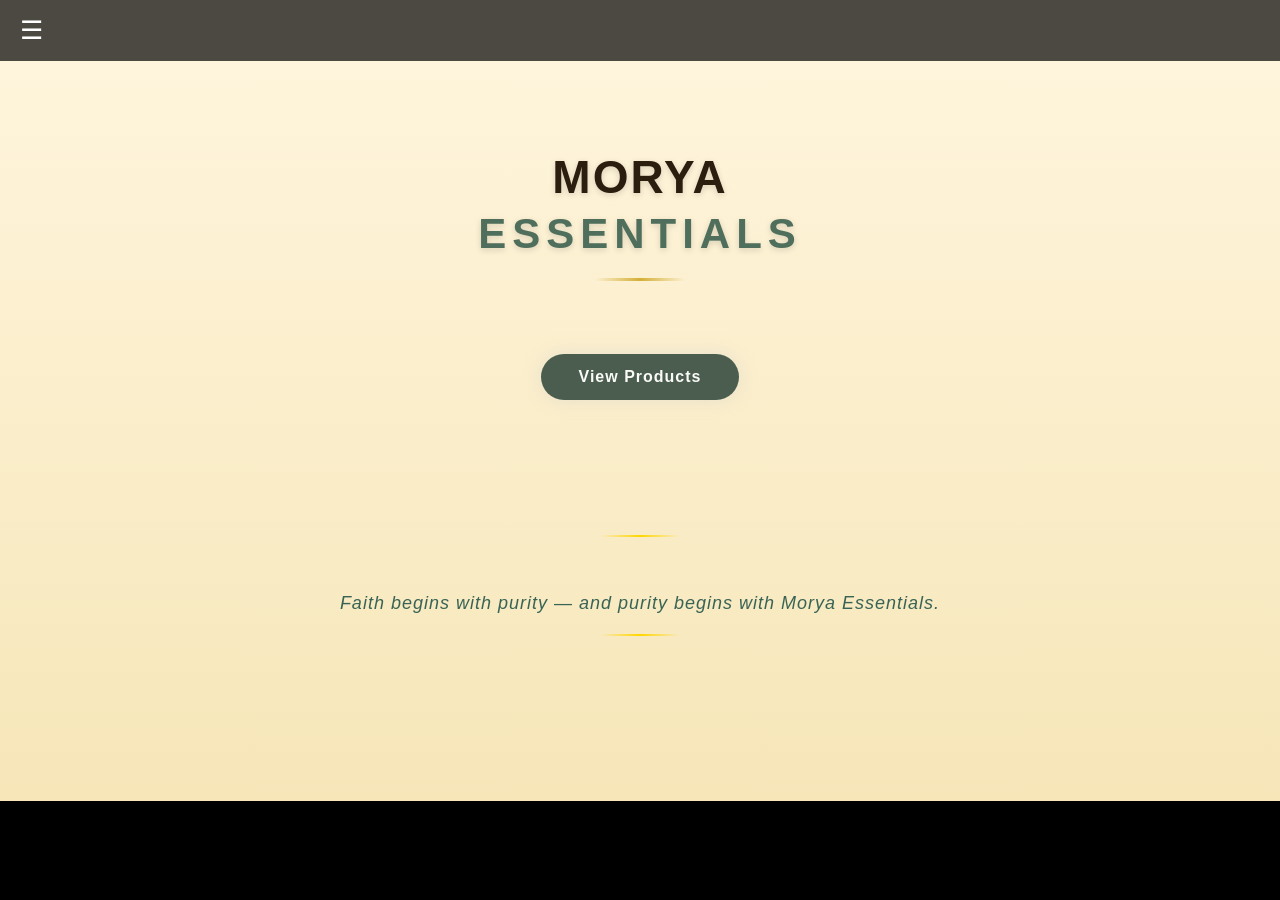
==== index.html @ 3acc9205 "Update index.html" ====
<!DOCTYPE html>
<html lang="en">
<head>
<meta charset="UTF-8">
<title>Morya Essentials | Pure by Faith</title>
<meta name="viewport" content="width=device-width, initial-scale=1.0">

<style>
/* ---------- RESET ---------- */
*{
  margin:0;
  padding:0;
  box-sizing:border-box;
  font-family: "Segoe UI", sans-serif;
}

/* ---------- BODY ---------- */
body{
  background:#000;
  color:#fff;
}

/* ---------- NAVBAR ---------- */
nav{
  position:fixed;
  top:0;
  width:100%;
  padding:15px 20px;
  display:flex;
  justify-content:space-between;
  align-items:center;
  background:rgba(0,0,0,0.7);
  z-index:1000;
}

.brand{
  font-size:22px;
  font-weight:bold;
  color:#ffd700;
}

.menu{
  font-size:26px;
  cursor:pointer;
}

/* ---------- MENU ---------- */
#menuBox{
  position:fixed;
  right:-100%;
  top:0;
  width:100%;
  height:100%;
  background:#000;
  display:flex;
  flex-direction:column;
  justify-content:center;
  align-items:center;
  transition:0.4s;
  z-index:999;
}

#menuBox a{
  color:#ffd700;
  text-decoration:none;
  font-size:26px;
  margin:12px 0;
}

/* ---------- HEADER ---------- */
    /* ---------- HEADER ---------- */
header{
  position:relative;
  height:100vh;
  background:#000;
  background-size:cover;
  background-position:center;
  animation:bgZoom 20s infinite alternate;
}
}

/* ---------- HERO ---------- */
  
}

/* ---------- TEXT ---------- */
.hero h1{
  font-size:46px;
  color:#ffd700;
  margin-bottom:10px;
  animation:fadeDown 1.4s ease;
}

.hero p{
  font-size:20px;
  letter-spacing:1px;
  margin-bottom:35px;
  animation:fadeUp 1.6s ease;
}

.hero .quote-en{
  font-size:18px;
  line-height:1.8;
  color:#2f5d50 !important; /* PREMIUM GREEN */
  max-width:700px;
  margin:50px auto 0;
  font-style:italic;
  text-align:center;
  opacity:0.95;
}

  }
/* ---------- TEXT ---------- */
.hero h1{
  font-size:46px;
  color:#F5E6B0; /* soft gold */
  letter-spacing:2px;
  text-transform:uppercase;
  margin-bottom:10px;
}
  /* ===== PREMIUM BRAND TITLE ===== */
.brand-title{
  font-size:48px;
  font-weight:700;
  letter-spacing:4px;
  color:#2B1E0F; /* temple brown */
  text-align:center;
  text-transform:uppercase;
  position:relative;
}

.brand-title span{
  display:block;
  font-size:42px;
  letter-spacing:6px;
  color:#4f6f5c; /* premium green */
  margin-top:6px;
}

.brand-title::after{
  content:"";
  display:block;
  width:90px;
  height:3px;
  background:linear-gradient(
    90deg,
    transparent,
    #d4af37,
    transparent
  );
  margin:20px auto 0;
  border-radius:3px;
}

.hero .tagline{
  color:#D6C58A;
  font-size:18px;
  letter-spacing:2px;
  margin-bottom:35px;
}

/* ---------- BUTTON ---------- */
.btn{
  background:#FFD700;
  color:#000;
  padding:14px 36px;
  border-radius:40px;
  text-decoration:none;
  font-size:18px;
  font-weight:600;
  box-shadow:0 0 25px rgba(255,215,0,0.6);
}
  animation:fadeUp 1.9s ease;

}

.hero a:hover{
  box-shadow:0 0 45px rgba(255,215,0,0.9);
  transform:scale(1.05);
}

/* ---------- ANIMATIONS ---------- */
@keyframes fadeDown{
  from{opacity:0; transform:translateY(-30px);}
  to{opacity:1; transform:translateY(0);}
}

@keyframes fadeUp{
  from{opacity:0; transform:translateY(30px);}
  to{opacity:1; transform:translateY(0);}
}

@keyframes bgZoom{
  from{background-size:100%;}
  to{background-size:110%;}
}
  /* ===== HERO SPACING FIX ===== *
  /* ===== HERO SECTION ===== */

.hero{
  text-align:center;
  padding:150px 20px;
  background: linear-gradient(
    to bottom,
    #FFF6DF,
    #F6E6B8
  );
}

/* HERO HEADING */
.hero h1{
  margin-bottom:22px;
  font-size:46px;
  color:#2B1E0F; /* dark temple brown */
  font-weight:600;
  letter-spacing:2px;
  text-transform:uppercase;
  text-shadow:0 2px 6px rgba(0,0,0,0.15);
  .hero h1::after{
  content: "";
  display: block;
  width: 80px;
  height: 3px;
  background: linear-gradient(90deg, #2f5d50, #4f7f6a);
  margin: 14px auto 0;
  border-radius: 2px;
    }
}

/* TAGLINE */
.hero .tagline{
  font-size:18px;
  color:#6B4F1D;
  margin-bottom:30px;
}
  letter-spacing:2px;
  text-shadow:0 2px 6px rgba(0,0,0,0.15);
  }
  font-weight:600;
  letter-spacing:2px;
  text-transform:uppercase;
  animation:none;
  }

.hero p {
  margin-bottom: 36px;
}

.hero a {
  margin-bottom: 55px;
  display: inline-block;
}

/* ===== QUOTE GAP ===== */
.faith-quote {
  margin-top: 80px;
}

.quote-en {
  font-size: 18px;
  line-height: 1.9;
  color: #ffffff;
  max-width: 700px;
  margin: 0 auto;
  }
  .faith-line {
  font-family: "Playfair Display", serif;
  font-size: 20px;
  font-style: italic;
  letter-spacing: 1.2px;
  line-height: 1.8;
  color: #f5c542;
  text-align: center;
  margin-top: 40px;
  text-shadow: 0 0 12px rgba(245, 197, 66, 0.45);
}

.divider {
  width: 80px;
  height: 2px;
  background: linear-gradient(to right, transparent, gold, transparent);
  margin: 15px auto;
}
  .btn {
  display: inline-block;
  padding: 14px 38px;
  background: #4A5D4E;
  color: #FAFAF7;
  font-size: 16px;
  font-weight: 600;
  letter-spacing: 1px;
  border-radius: 40px;
  text-decoration: none;
  transition: all 0.3s ease;
  box-shadow: 0 0 18px rgba(199, 199, 199, 0.35);
}

.btn:hover {
  background: #3F5244;
  box-shadow: 0 0 28px rgba(199, 199, 199, 0.55);
  transform: translateY(-2px);
    
}/* Pure by Faith animation */
.tagline {
  font-size: 18px;
  letter-spacing: 3px;
  text-transform: uppercase;
  color: #f5f1e8;
  opacity: 0;
  animation: fadeUp 1.8s ease forwards, glow 3s ease-in-out infinite;
  animation-delay: 0.6s;
  text-shadow:
    0 0 8px rgba(255, 215, 120, 0.6),
    0 0 18px rgba(255, 215, 120, 0.4);
  .quote-en{
  font-size:18px;
  line-height:1.8;
  color:#8A6A2F;   /* soft gold brown */
  max-width:700px;
  margin:40px auto 0;
  font-style:italic;
  text-align:center;
  }
}

@keyframes fadeUp {
  from {
    opacity: 0;
    transform: translateY(12px);
  }
  to {
    opacity: 1;
    transform: translateY(0);
  }
}

@keyframes glow {
  0% { text-shadow: 0 0 6px rgba(255,215,120,0.4); }
  50% { text-shadow: 0 0 18px rgba(255,215,120,0.9); }
  100% { text-shadow: 0 0 6px rgba(255,215,120,0.4); }
  }
</style>
</head>

<body>

<!-- NAV -->
<nav>
  
  <div class="menu" onclick="openMenu()">☰</div>
</nav>

<!-- MENU -->
<div id="menuBox" onclick="closeMenu()">
  <a href="index.html">Home</a>
  <a href="products.html">Products</a>
  <a href="trust.html">Trust & Purity</a>
  <a href="order.html">Order</a>
  <a href="contact.html">Contact</a>
</div>

<!-- HEADER -->
  <header>
  <div class="hero">
    <h1 class="brand-title">
  MORYA <span>ESSENTIALS</span>
    </h1>
    <p class="tagline">Pure by Faith</p>
    <a href="products.html" class="btn">View Products</a>

    <div class="faith-quote">
      <div class="divider"></div>

      <p class="quote-en">
        Faith begins with purity — and purity begins with Morya Essentials.
      </p>

      <div class="divider"></div>
    </div>

  </div>
  </header>
</header>

<script>
function openMenu(){
  document.getElementById("menuBox").style.right="0";
}
function closeMenu(){
  document.getElementById("menuBox").style.right="-100%";
}
</script>

</body>
</html>
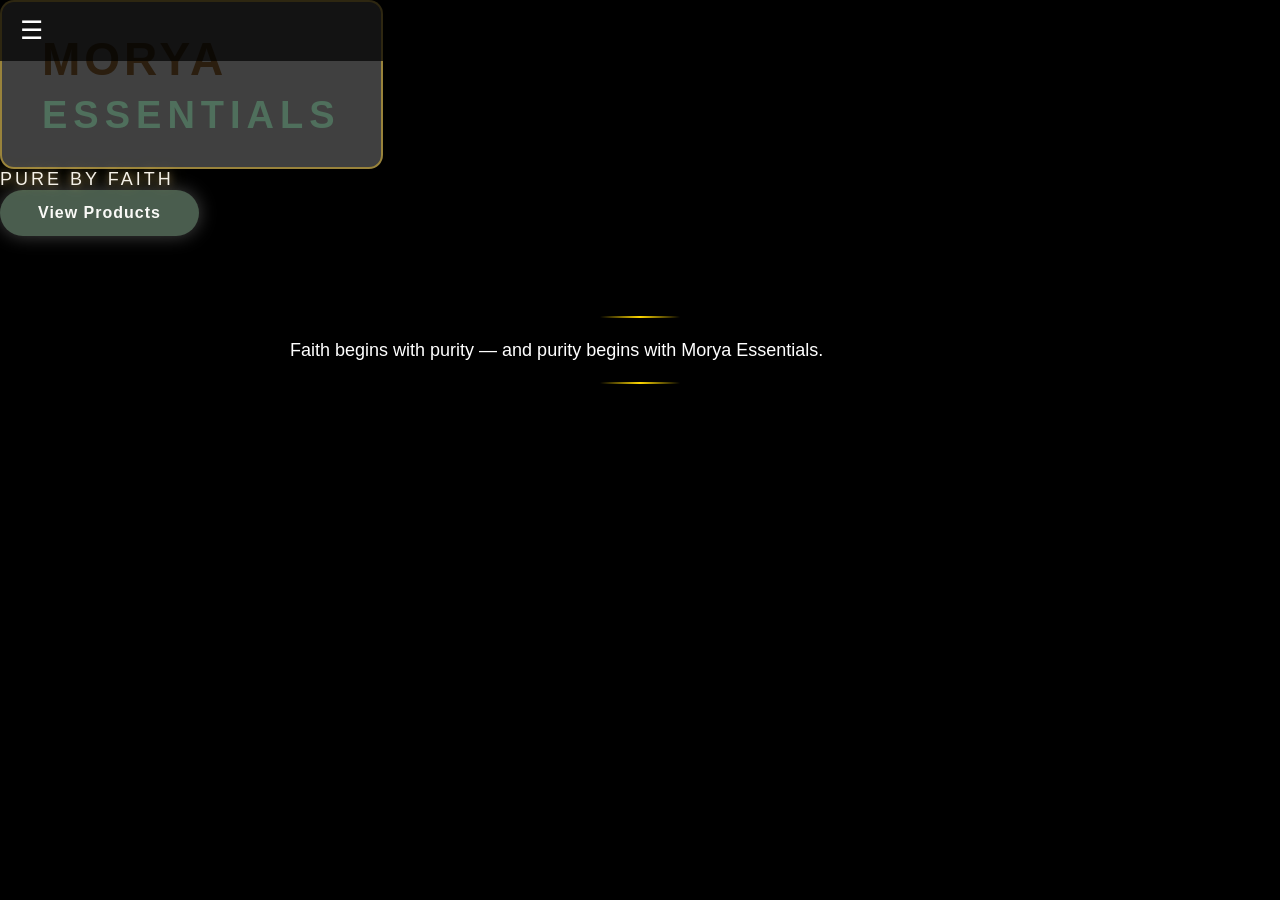
==== commit 2a22a83e: "Update index.html" ====
--- a/index.html
+++ b/index.html
@@ -136,7 +136,30 @@
   color:#4f6f5c; /* premium green */
   margin-top:6px;
 }
-
+/* ===== PREMIUM BOX FRAME ===== */
+.brand-frame{
+  display:inline-block;
+  padding:30px 40px;
+  border:2px solid rgba(212,175,55,0.6);
+  border-radius:14px;
+  background:rgba(255,255,255,0.25);
+  backdrop-filter:blur(6px);
+}
+
+.brand-frame h1{
+  font-size:46px;
+  margin:0;
+  letter-spacing:4px;
+  color:#2B1E0F;
+}
+
+.brand-frame span{
+  display:block;
+  font-size:38px;
+  color:#4f6f5c;
+  letter-spacing:6px;
+  margin-top:8px;
+  }
 .brand-title::after{
   content:"";
   display:block;
@@ -361,10 +384,12 @@
 
 <!-- HEADER -->
   <header>
-  <div class="hero">
-    <h1 class="brand-title">
-  MORYA <span>ESSENTIALS</span>
-    </h1>
+<div class="brand-frame">
+  <h1>
+    MORYA
+    <span>ESSENTIALS</span>
+  </h1>
+</div>
     <p class="tagline">Pure by Faith</p>
     <a href="products.html" class="btn">View Products</a>
 
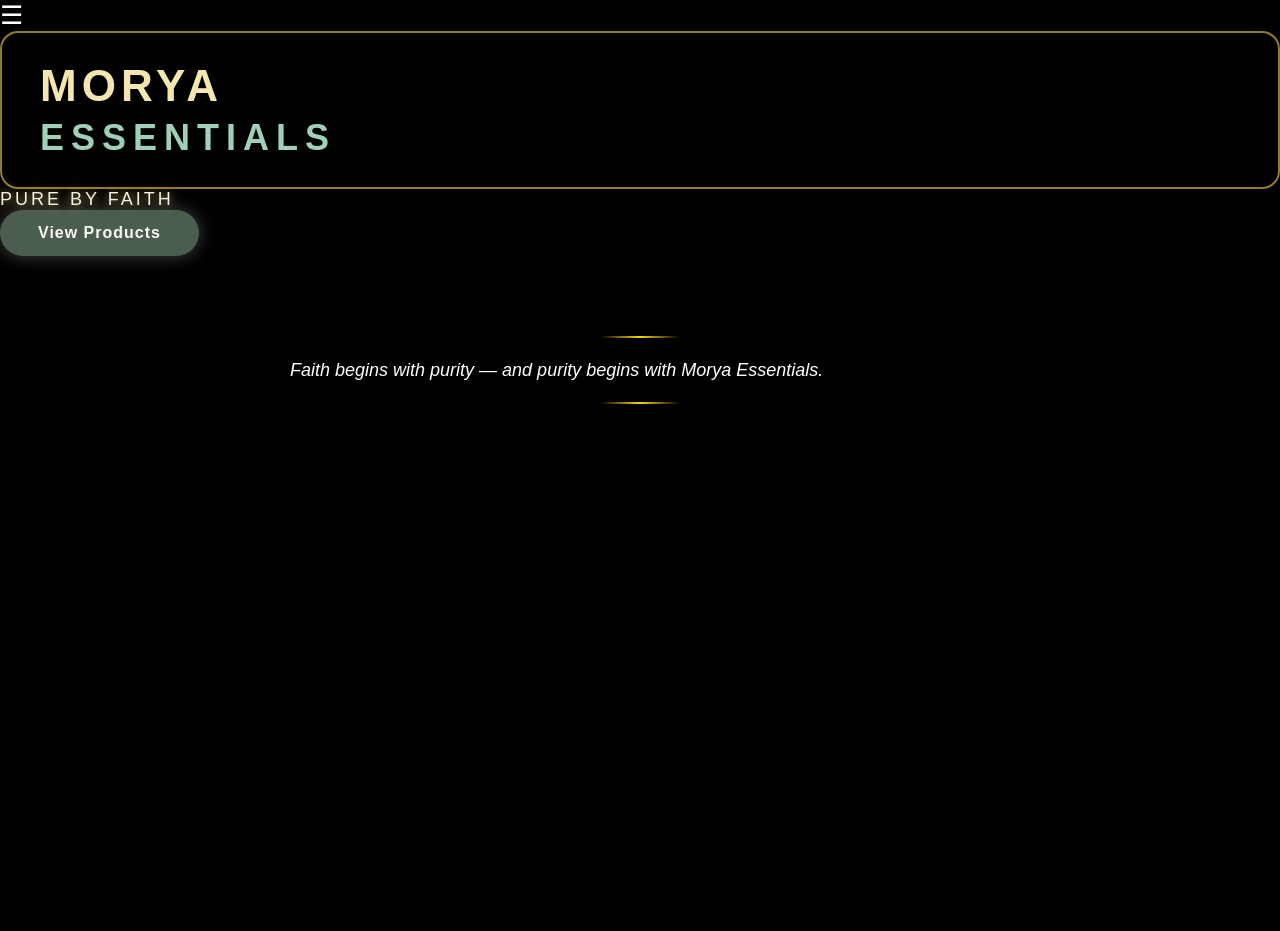
==== commit 50cd5ff7: "Update index.html" ====
--- a/index.html
+++ b/index.html
@@ -21,16 +21,15 @@
 }
 
 /* ---------- NAVBAR ---------- */
-nav{
+ .navbar{
   position:fixed;
   top:0;
+  left:0;
   width:100%;
-  padding:15px 20px;
-  display:flex;
-  justify-content:space-between;
-  align-items:center;
-  background:rgba(0,0,0,0.7);
-  z-index:1000;
+  z-index:999;
+  background:rgba(0,0,0,0.35); /* halka transparent */
+  backdrop-filter:blur(6px);
+}
 }
 
 .brand{
@@ -84,6 +83,9 @@
 }
 
 /* ---------- TEXT ---------- */
+  .hero{
+  padding-top:160px;   /* navbar se gap */
+  }
 .hero h1{
   font-size:46px;
   color:#ffd700;
@@ -136,29 +138,72 @@
   color:#4f6f5c; /* premium green */
   margin-top:6px;
 }
-/* ===== PREMIUM BOX FRAME ===== */
-.brand-frame{
+..brand-frame{
   display:inline-block;
-  padding:30px 40px;
-  border:2px solid rgba(212,175,55,0.6);
-  border-radius:14px;
-  background:rgba(255,255,255,0.25);
-  backdrop-filter:blur(6px);
+  padding:28px 38px;
+  border:1.5px solid rgba(212,175,55,0.7);
+  border-radius:16px;
+  background:rgba(255,255,255,0.12);
+  backdrop-filter:blur(10px);
+  box-shadow:0 20px 50px rgba(0,0,0,0.45);
+}
 }
 
 .brand-frame h1{
-  font-size:46px;
+  font-size:44px;
   margin:0;
-  letter-spacing:4px;
-  color:#2B1E0F;
+  letter-spacing:5px;
+  color:#F5E6B0; /* soft gold */
 }
 
 .brand-frame span{
   display:block;
-  font-size:38px;
-  color:#4f6f5c;
-  letter-spacing:6px;
-  margin-top:8px;
+  font-size:36px;
+  letter-spacing:7px;
+  margin-top:6px;
+  color:#9FD0B8; /* premium green */
+}
+  /* ===== FINAL HERO CLEAN ===== */
+.hero{
+  min-height:100vh;
+  padding-top:140px;
+  display:flex;
+  flex-direction:column;
+  align-items:center;
+  text-align:center;
+}
+
+/* ===== PREMIUM BRAND BOX ===== */
+.brand-frame{
+  padding:28px 38px;
+  border:2px solid rgba(212,175,55,0.7);
+  border-radius:18px;
+  background:rgba(0,0,0,0.35);
+  backdrop-filter:blur(8px);
+}
+
+.brand-frame h1{
+  margin:0;
+  font-size:44px;
+  letter-spacing:5px;
+  color:#F5E6B0;
+}
+
+.brand-frame h1 span{
+  display:block;
+  font-size:36px;
+  letter-spacing:7px;
+  color:#9FD0B8;
+  margin-top:6px;
+}
+
+/* ===== QUOTE ===== */
+.quote-en{
+  font-size:18px;
+  color:white;
+  font-style:italic;
+  margin-top:40px;
+  max-width:700px;
   }
 .brand-title::after{
   content:"";
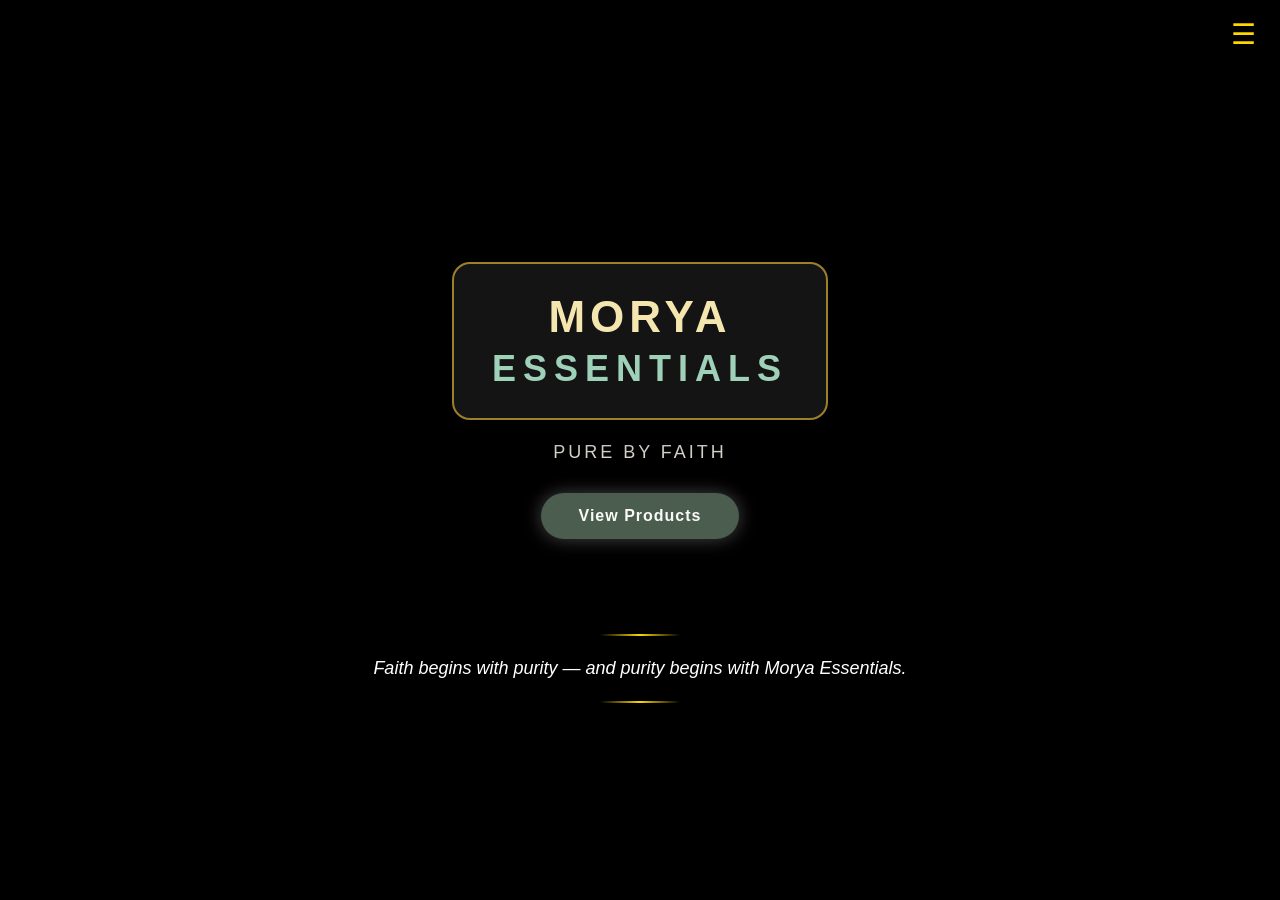
==== commit d4d8c841: "Update index.html" ====
--- a/index.html
+++ b/index.html
@@ -6,44 +6,39 @@
 <meta name="viewport" content="width=device-width, initial-scale=1.0">
 
 <style>
-/* ---------- RESET ---------- */
+/* ===== RESET ===== */
 *{
   margin:0;
   padding:0;
   box-sizing:border-box;
-  font-family: "Segoe UI", sans-serif;
-}
-
-/* ---------- BODY ---------- */
+  font-family:"Segoe UI", sans-serif;
+}
+
 body{
   background:#000;
   color:#fff;
 }
 
-/* ---------- NAVBAR ---------- */
- .navbar{
+/* ===== NAVBAR ===== */
+nav{
   position:fixed;
   top:0;
-  left:0;
   width:100%;
-  z-index:999;
-  background:rgba(0,0,0,0.35); /* halka transparent */
+  padding:18px 24px;
+  display:flex;
+  justify-content:flex-end;
+  background:rgba(0,0,0,0.35);
   backdrop-filter:blur(6px);
-}
-}
-
-.brand{
-  font-size:22px;
-  font-weight:bold;
-  color:#ffd700;
+  z-index:1000;
 }
 
 .menu{
-  font-size:26px;
+  font-size:28px;
   cursor:pointer;
-}
-
-/* ---------- MENU ---------- */
+  color:#FFD700;
+}
+
+/* ===== MENU ===== */
 #menuBox{
   position:fixed;
   right:-100%;
@@ -56,104 +51,42 @@
   justify-content:center;
   align-items:center;
   transition:0.4s;
-  z-index:999;
+  z-index:1001;
 }
 
 #menuBox a{
-  color:#ffd700;
+  color:#FFD700;
   text-decoration:none;
   font-size:26px;
-  margin:12px 0;
-}
-
-/* ---------- HEADER ---------- */
-    /* ---------- HEADER ---------- */
+  margin:14px 0;
+}
+
+/* ===== HEADER / HERO ===== */
 header{
-  position:relative;
-  height:100vh;
+  min-height:100vh;
+  display:flex;
+  flex-direction:column;
+  align-items:center;
+  justify-content:center;
+  text-align:center;
+  padding:160px 20px 80px;
   background:#000;
-  background-size:cover;
-  background-position:center;
-  animation:bgZoom 20s infinite alternate;
-}
-}
-
-/* ---------- HERO ---------- */
-  
-}
-
-/* ---------- TEXT ---------- */
-  .hero{
-  padding-top:160px;   /* navbar se gap */
-  }
-.hero h1{
-  font-size:46px;
-  color:#ffd700;
-  margin-bottom:10px;
-  animation:fadeDown 1.4s ease;
-}
-
-.hero p{
-  font-size:20px;
-  letter-spacing:1px;
-  margin-bottom:35px;
-  animation:fadeUp 1.6s ease;
-}
-
-.hero .quote-en{
-  font-size:18px;
-  line-height:1.8;
-  color:#2f5d50 !important; /* PREMIUM GREEN */
-  max-width:700px;
-  margin:50px auto 0;
-  font-style:italic;
-  text-align:center;
-  opacity:0.95;
-}
-
-  }
-/* ---------- TEXT ---------- */
-.hero h1{
-  font-size:46px;
-  color:#F5E6B0; /* soft gold */
-  letter-spacing:2px;
-  text-transform:uppercase;
-  margin-bottom:10px;
-}
-  /* ===== PREMIUM BRAND TITLE ===== */
-.brand-title{
-  font-size:48px;
-  font-weight:700;
-  letter-spacing:4px;
-  color:#2B1E0F; /* temple brown */
-  text-align:center;
-  text-transform:uppercase;
-  position:relative;
-}
-
-.brand-title span{
-  display:block;
-  font-size:42px;
-  letter-spacing:6px;
-  color:#4f6f5c; /* premium green */
-  margin-top:6px;
-}
-..brand-frame{
-  display:inline-block;
+}
+
+/* ===== BRAND FRAME ===== */
+.brand-frame{
   padding:28px 38px;
-  border:1.5px solid rgba(212,175,55,0.7);
-  border-radius:16px;
-  background:rgba(255,255,255,0.12);
-  backdrop-filter:blur(10px);
+  border:2px solid rgba(212,175,55,0.7);
+  border-radius:18px;
+  background:rgba(255,255,255,0.08);
+  backdrop-filter:blur(8px);
   box-shadow:0 20px 50px rgba(0,0,0,0.45);
-}
 }
 
 .brand-frame h1{
   font-size:44px;
-  margin:0;
   letter-spacing:5px;
-  color:#F5E6B0; /* soft gold */
+  color:#F5E6B0;
 }
 
 .brand-frame span{
@@ -161,252 +94,67 @@
   font-size:36px;
   letter-spacing:7px;
   margin-top:6px;
-  color:#9FD0B8; /* premium green */
-}
-  /* ===== FINAL HERO CLEAN ===== */
-.hero{
-  min-height:100vh;
-  padding-top:140px;
-  display:flex;
-  flex-direction:column;
-  align-items:center;
-  text-align:center;
-}
-
-/* ===== PREMIUM BRAND BOX ===== */
-.brand-frame{
-  padding:28px 38px;
-  border:2px solid rgba(212,175,55,0.7);
-  border-radius:18px;
-  background:rgba(0,0,0,0.35);
-  backdrop-filter:blur(8px);
-}
-
-.brand-frame h1{
-  margin:0;
-  font-size:44px;
-  letter-spacing:5px;
-  color:#F5E6B0;
-}
-
-.brand-frame h1 span{
-  display:block;
-  font-size:36px;
-  letter-spacing:7px;
   color:#9FD0B8;
-  margin-top:6px;
+}
+
+/* ===== TAGLINE ===== */
+.tagline{
+  margin-top:22px;
+  font-size:18px;
+  letter-spacing:3px;
+  text-transform:uppercase;
+  color:#f5f1e8;
+  animation:fadeUp 1.6s ease;
+}
+
+/* ===== BUTTON ===== */
+.btn{
+  margin-top:30px;
+  display:inline-block;
+  padding:14px 38px;
+  background:#4A5D4E;
+  color:#FAFAF7;
+  font-size:16px;
+  font-weight:600;
+  letter-spacing:1px;
+  border-radius:40px;
+  text-decoration:none;
+  transition:0.3s;
+  box-shadow:0 0 18px rgba(199,199,199,0.35);
+}
+
+.btn:hover{
+  background:#3F5244;
+  transform:translateY(-3px);
+  box-shadow:0 0 30px rgba(199,199,199,0.55);
 }
 
 /* ===== QUOTE ===== */
+.faith-quote{
+  margin-top:80px;
+}
+
+.divider{
+  width:80px;
+  height:2px;
+  background:linear-gradient(to right, transparent, gold, transparent);
+  margin:15px auto;
+}
+
 .quote-en{
   font-size:18px;
-  color:white;
+  line-height:1.9;
+  color:#ffffff;
+  max-width:700px;
+  margin:0 auto;
   font-style:italic;
-  margin-top:40px;
-  max-width:700px;
-  }
-.brand-title::after{
-  content:"";
-  display:block;
-  width:90px;
-  height:3px;
-  background:linear-gradient(
-    90deg,
-    transparent,
-    #d4af37,
-    transparent
-  );
-  margin:20px auto 0;
-  border-radius:3px;
-}
-
-.hero .tagline{
-  color:#D6C58A;
-  font-size:18px;
-  letter-spacing:2px;
-  margin-bottom:35px;
-}
-
-/* ---------- BUTTON ---------- */
-.btn{
-  background:#FFD700;
-  color:#000;
-  padding:14px 36px;
-  border-radius:40px;
-  text-decoration:none;
-  font-size:18px;
-  font-weight:600;
-  box-shadow:0 0 25px rgba(255,215,0,0.6);
-}
-  animation:fadeUp 1.9s ease;
-
-}
-
-.hero a:hover{
-  box-shadow:0 0 45px rgba(255,215,0,0.9);
-  transform:scale(1.05);
-}
-
-/* ---------- ANIMATIONS ---------- */
-@keyframes fadeDown{
-  from{opacity:0; transform:translateY(-30px);}
+}
+
+/* ===== ANIMATION ===== */
+@keyframes fadeUp{
+  from{opacity:0; transform:translateY(15px);}
   to{opacity:1; transform:translateY(0);}
 }
-
-@keyframes fadeUp{
-  from{opacity:0; transform:translateY(30px);}
-  to{opacity:1; transform:translateY(0);}
-}
-
-@keyframes bgZoom{
-  from{background-size:100%;}
-  to{background-size:110%;}
-}
-  /* ===== HERO SPACING FIX ===== *
-  /* ===== HERO SECTION ===== */
-
-.hero{
-  text-align:center;
-  padding:150px 20px;
-  background: linear-gradient(
-    to bottom,
-    #FFF6DF,
-    #F6E6B8
-  );
-}
-
-/* HERO HEADING */
-.hero h1{
-  margin-bottom:22px;
-  font-size:46px;
-  color:#2B1E0F; /* dark temple brown */
-  font-weight:600;
-  letter-spacing:2px;
-  text-transform:uppercase;
-  text-shadow:0 2px 6px rgba(0,0,0,0.15);
-  .hero h1::after{
-  content: "";
-  display: block;
-  width: 80px;
-  height: 3px;
-  background: linear-gradient(90deg, #2f5d50, #4f7f6a);
-  margin: 14px auto 0;
-  border-radius: 2px;
-    }
-}
-
-/* TAGLINE */
-.hero .tagline{
-  font-size:18px;
-  color:#6B4F1D;
-  margin-bottom:30px;
-}
-  letter-spacing:2px;
-  text-shadow:0 2px 6px rgba(0,0,0,0.15);
-  }
-  font-weight:600;
-  letter-spacing:2px;
-  text-transform:uppercase;
-  animation:none;
-  }
-
-.hero p {
-  margin-bottom: 36px;
-}
-
-.hero a {
-  margin-bottom: 55px;
-  display: inline-block;
-}
-
-/* ===== QUOTE GAP ===== */
-.faith-quote {
-  margin-top: 80px;
-}
-
-.quote-en {
-  font-size: 18px;
-  line-height: 1.9;
-  color: #ffffff;
-  max-width: 700px;
-  margin: 0 auto;
-  }
-  .faith-line {
-  font-family: "Playfair Display", serif;
-  font-size: 20px;
-  font-style: italic;
-  letter-spacing: 1.2px;
-  line-height: 1.8;
-  color: #f5c542;
-  text-align: center;
-  margin-top: 40px;
-  text-shadow: 0 0 12px rgba(245, 197, 66, 0.45);
-}
-
-.divider {
-  width: 80px;
-  height: 2px;
-  background: linear-gradient(to right, transparent, gold, transparent);
-  margin: 15px auto;
-}
-  .btn {
-  display: inline-block;
-  padding: 14px 38px;
-  background: #4A5D4E;
-  color: #FAFAF7;
-  font-size: 16px;
-  font-weight: 600;
-  letter-spacing: 1px;
-  border-radius: 40px;
-  text-decoration: none;
-  transition: all 0.3s ease;
-  box-shadow: 0 0 18px rgba(199, 199, 199, 0.35);
-}
-
-.btn:hover {
-  background: #3F5244;
-  box-shadow: 0 0 28px rgba(199, 199, 199, 0.55);
-  transform: translateY(-2px);
-    
-}/* Pure by Faith animation */
-.tagline {
-  font-size: 18px;
-  letter-spacing: 3px;
-  text-transform: uppercase;
-  color: #f5f1e8;
-  opacity: 0;
-  animation: fadeUp 1.8s ease forwards, glow 3s ease-in-out infinite;
-  animation-delay: 0.6s;
-  text-shadow:
-    0 0 8px rgba(255, 215, 120, 0.6),
-    0 0 18px rgba(255, 215, 120, 0.4);
-  .quote-en{
-  font-size:18px;
-  line-height:1.8;
-  color:#8A6A2F;   /* soft gold brown */
-  max-width:700px;
-  margin:40px auto 0;
-  font-style:italic;
-  text-align:center;
-  }
-}
-
-@keyframes fadeUp {
-  from {
-    opacity: 0;
-    transform: translateY(12px);
-  }
-  to {
-    opacity: 1;
-    transform: translateY(0);
-  }
-}
-
-@keyframes glow {
-  0% { text-shadow: 0 0 6px rgba(255,215,120,0.4); }
-  50% { text-shadow: 0 0 18px rgba(255,215,120,0.9); }
-  100% { text-shadow: 0 0 6px rgba(255,215,120,0.4); }
-  }
 </style>
 </head>
 
@@ -414,7 +162,6 @@
 
 <!-- NAV -->
 <nav>
-  
   <div class="menu" onclick="openMenu()">☰</div>
 </nav>
 
@@ -427,29 +174,26 @@
   <a href="contact.html">Contact</a>
 </div>
 
-<!-- HEADER -->
-  <header>
-<div class="brand-frame">
-  <h1>
-    MORYA
-    <span>ESSENTIALS</span>
-  </h1>
-</div>
-    <p class="tagline">Pure by Faith</p>
-    <a href="products.html" class="btn">View Products</a>
-
-    <div class="faith-quote">
-      <div class="divider"></div>
-
-      <p class="quote-en">
-        Faith begins with purity — and purity begins with Morya Essentials.
-      </p>
-
-      <div class="divider"></div>
-    </div>
-
+<!-- HERO -->
+<header>
+  <div class="brand-frame">
+    <h1>
+      MORYA
+      <span>ESSENTIALS</span>
+    </h1>
   </div>
-  </header>
+
+  <p class="tagline">Pure by Faith</p>
+
+  <a href="products.html" class="btn">View Products</a>
+
+  <div class="faith-quote">
+    <div class="divider"></div>
+    <p class="quote-en">
+      Faith begins with purity — and purity begins with Morya Essentials.
+    </p>
+    <div class="divider"></div>
+  </div>
 </header>
 
 <script>
@@ -462,4 +206,4 @@
 </script>
 
 </body>
-</html>
+  </html>
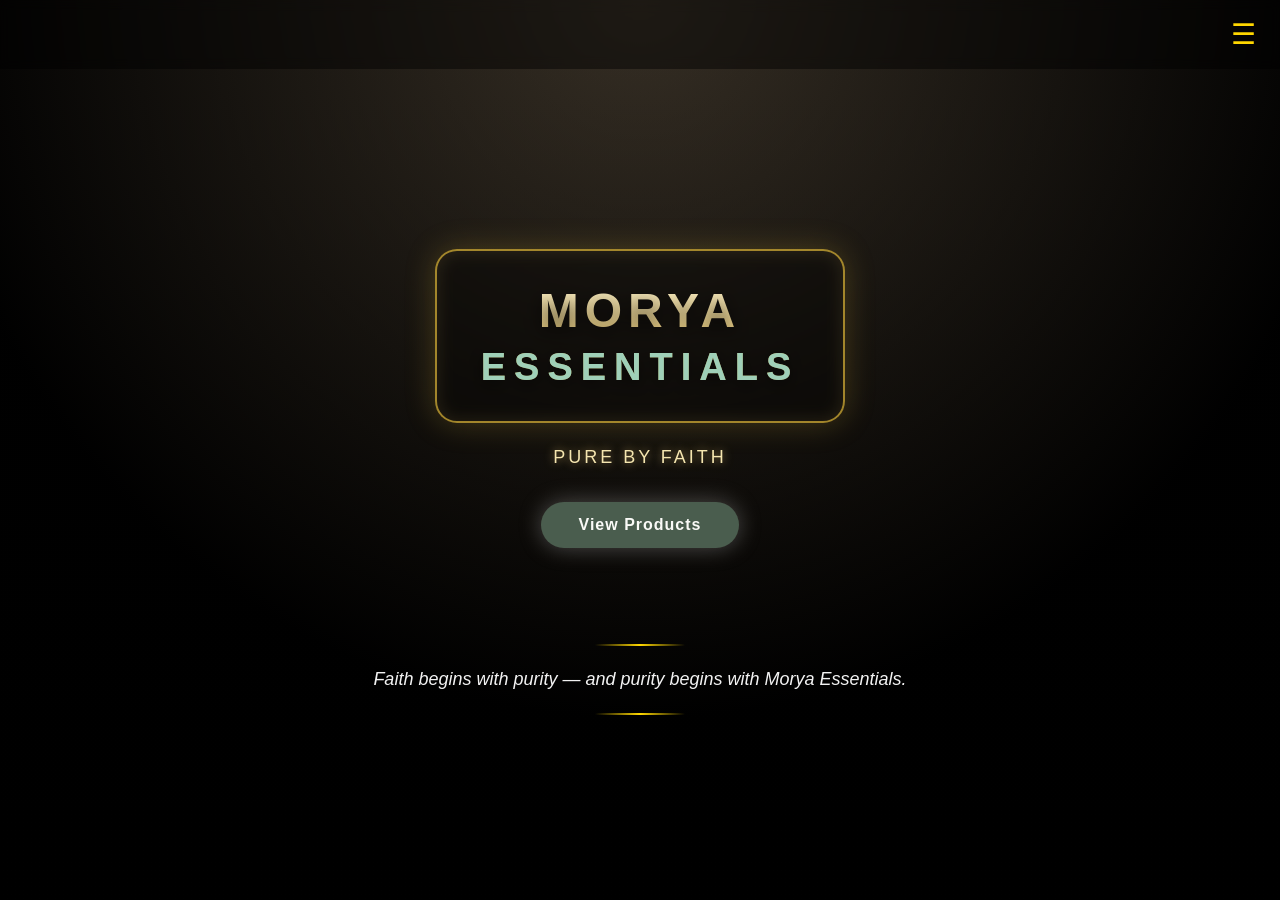
==== commit b130ac1a: "Update index.html" ====
--- a/index.html
+++ b/index.html
@@ -27,7 +27,7 @@
   padding:18px 24px;
   display:flex;
   justify-content:flex-end;
-  background:rgba(0,0,0,0.35);
+  background:rgba(0,0,0,0.45);
   backdrop-filter:blur(6px);
   z-index:1000;
 }
@@ -70,46 +70,69 @@
   justify-content:center;
   text-align:center;
   padding:160px 20px 80px;
-  background:#000;
+
+  /* SOFT TEMPLE BACKGROUND */
+  background:
+    radial-gradient(circle at top,
+      rgba(255,215,160,0.18),
+      rgba(0,0,0,0.95) 65%),
+    linear-gradient(to bottom, #0a0a0a, #000);
 }
 
 /* ===== BRAND FRAME ===== */
 .brand-frame{
-  padding:28px 38px;
-  border:2px solid rgba(212,175,55,0.7);
-  border-radius:18px;
-  background:rgba(255,255,255,0.08);
+  padding:32px 44px;
+  border:2px solid rgba(212,175,55,0.75);
+  border-radius:22px;
+  background:rgba(0,0,0,0.35);
   backdrop-filter:blur(8px);
-  box-shadow:0 20px 50px rgba(0,0,0,0.45);
-}
-
+  box-shadow:
+    0 0 30px rgba(212,175,55,0.25),
+    inset 0 0 18px rgba(255,215,120,0.12);
+}
+
+/* ===== MORYA TEXT ===== */
 .brand-frame h1{
-  font-size:44px;
-  letter-spacing:5px;
-  color:#F5E6B0;
-}
-
+  font-size:48px;
+  letter-spacing:6px;
+  font-weight:600;
+  margin:0;
+  color:transparent;
+  background:linear-gradient(
+    180deg,
+    #FFF4CC,
+    #E6C878,
+    #B08D2F
+  );
+  -webkit-background-clip:text;
+  background-clip:text;
+  text-shadow:0 6px 18px rgba(0,0,0,0.6);
+}
+
+/* ===== ESSENTIALS ===== */
 .brand-frame span{
   display:block;
-  font-size:36px;
-  letter-spacing:7px;
-  margin-top:6px;
+  font-size:38px;
+  letter-spacing:8px;
+  margin-top:8px;
   color:#9FD0B8;
+  text-shadow:0 4px 14px rgba(0,0,0,0.55);
 }
 
 /* ===== TAGLINE ===== */
 .tagline{
-  margin-top:22px;
+  margin-top:24px;
   font-size:18px;
   letter-spacing:3px;
   text-transform:uppercase;
-  color:#f5f1e8;
+  color:#f5e6b0;
+  text-shadow:0 0 10px rgba(255,215,120,0.6);
   animation:fadeUp 1.6s ease;
 }
 
 /* ===== BUTTON ===== */
 .btn{
-  margin-top:30px;
+  margin-top:34px;
   display:inline-block;
   padding:14px 38px;
   background:#4A5D4E;
@@ -120,13 +143,13 @@
   border-radius:40px;
   text-decoration:none;
   transition:0.3s;
-  box-shadow:0 0 18px rgba(199,199,199,0.35);
+  box-shadow:0 0 22px rgba(199,199,199,0.35);
 }
 
 .btn:hover{
   background:#3F5244;
   transform:translateY(-3px);
-  box-shadow:0 0 30px rgba(199,199,199,0.55);
+  box-shadow:0 0 32px rgba(199,199,199,0.55);
 }
 
 /* ===== QUOTE ===== */
@@ -135,19 +158,20 @@
 }
 
 .divider{
-  width:80px;
+  width:90px;
   height:2px;
   background:linear-gradient(to right, transparent, gold, transparent);
-  margin:15px auto;
+  margin:16px auto;
 }
 
 .quote-en{
   font-size:18px;
   line-height:1.9;
   color:#ffffff;
-  max-width:700px;
+  max-width:720px;
   margin:0 auto;
   font-style:italic;
+  opacity:0.95;
 }
 
 /* ===== ANIMATION ===== */
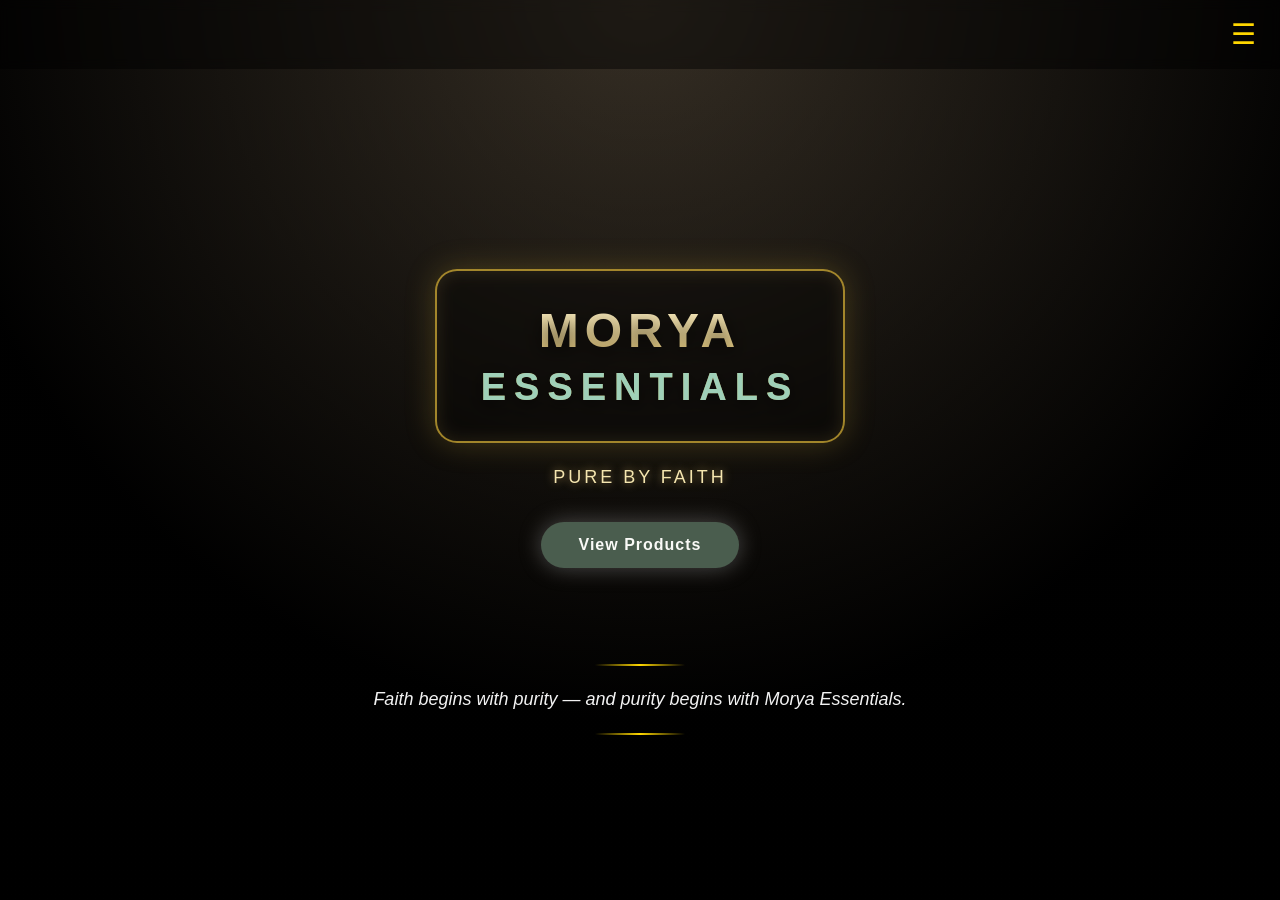
==== commit e9c19164: "Update index.html" ====
--- a/index.html
+++ b/index.html
@@ -71,7 +71,6 @@
   text-align:center;
   padding:160px 20px 80px;
 
-  /* SOFT TEMPLE BACKGROUND */
   background:
     radial-gradient(circle at top,
       rgba(255,215,160,0.18),
@@ -179,17 +178,35 @@
   from{opacity:0; transform:translateY(15px);}
   to{opacity:1; transform:translateY(0);}
 }
+
+/* ===================== */
+/* ✅ CORRECTION CODE ONLY */
+/* ===================== */
+
+/* Extra safe space for fixed navbar */
+header{
+  padding-top:200px;
+}
+
+/* Mobile specific fix */
+@media (max-width:768px){
+  header{
+    padding-top:220px;
+  }
+
+  .brand-frame{
+    margin-top:20px;
+  }
+}
 </style>
 </head>
 
 <body>
 
-<!-- NAV -->
 <nav>
   <div class="menu" onclick="openMenu()">☰</div>
 </nav>
 
-<!-- MENU -->
 <div id="menuBox" onclick="closeMenu()">
   <a href="index.html">Home</a>
   <a href="products.html">Products</a>
@@ -198,7 +215,6 @@
   <a href="contact.html">Contact</a>
 </div>
 
-<!-- HERO -->
 <header>
   <div class="brand-frame">
     <h1>
@@ -230,4 +246,4 @@
 </script>
 
 </body>
-  </html>
+</html>
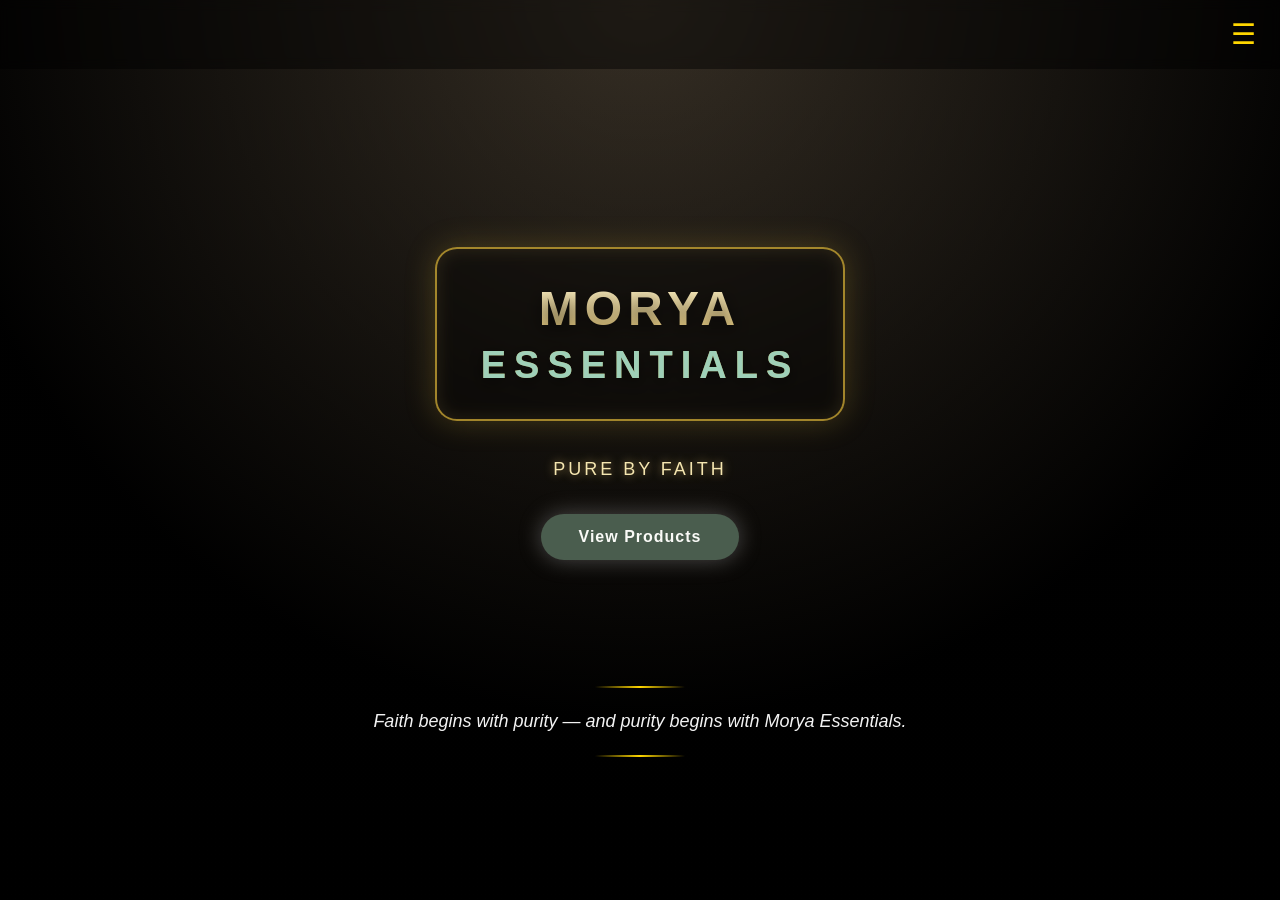
==== commit 138cb421: "Update index.html" ====
--- a/index.html
+++ b/index.html
@@ -17,6 +17,49 @@
 body{
   background:#000;
   color:#fff;
+}
+  /* ===================== */
+/* PAGE HEIGHT & GAP FIX */
+/* ===================== */
+
+/* Header ko compact banane ke liye */
+header{
+  min-height:auto;
+  padding-top:140px;
+  padding-bottom:60px;
+}
+
+/* Brand box aur tagline ke beech gap kam */
+.brand-frame{
+  margin-bottom:14px;
+}
+
+/* Button ke neeche extra space kam */
+.btn{
+  margin-bottom:30px;
+}
+
+/* Quote section compact */
+.faith-quote{
+  margin-top:40px;
+}
+
+/* Divider spacing kam */
+.divider{
+  margin:12px auto;
+}
+
+/* Mobile specific tight layout */
+@media (max-width:768px){
+  header{
+    padding-top:130px;
+    padding-bottom:50px;
+  }
+
+  .quote-en{
+    font-size:16px;
+    line-height:1.6;
+  }
 }
 
 /* ===== NAVBAR ===== */
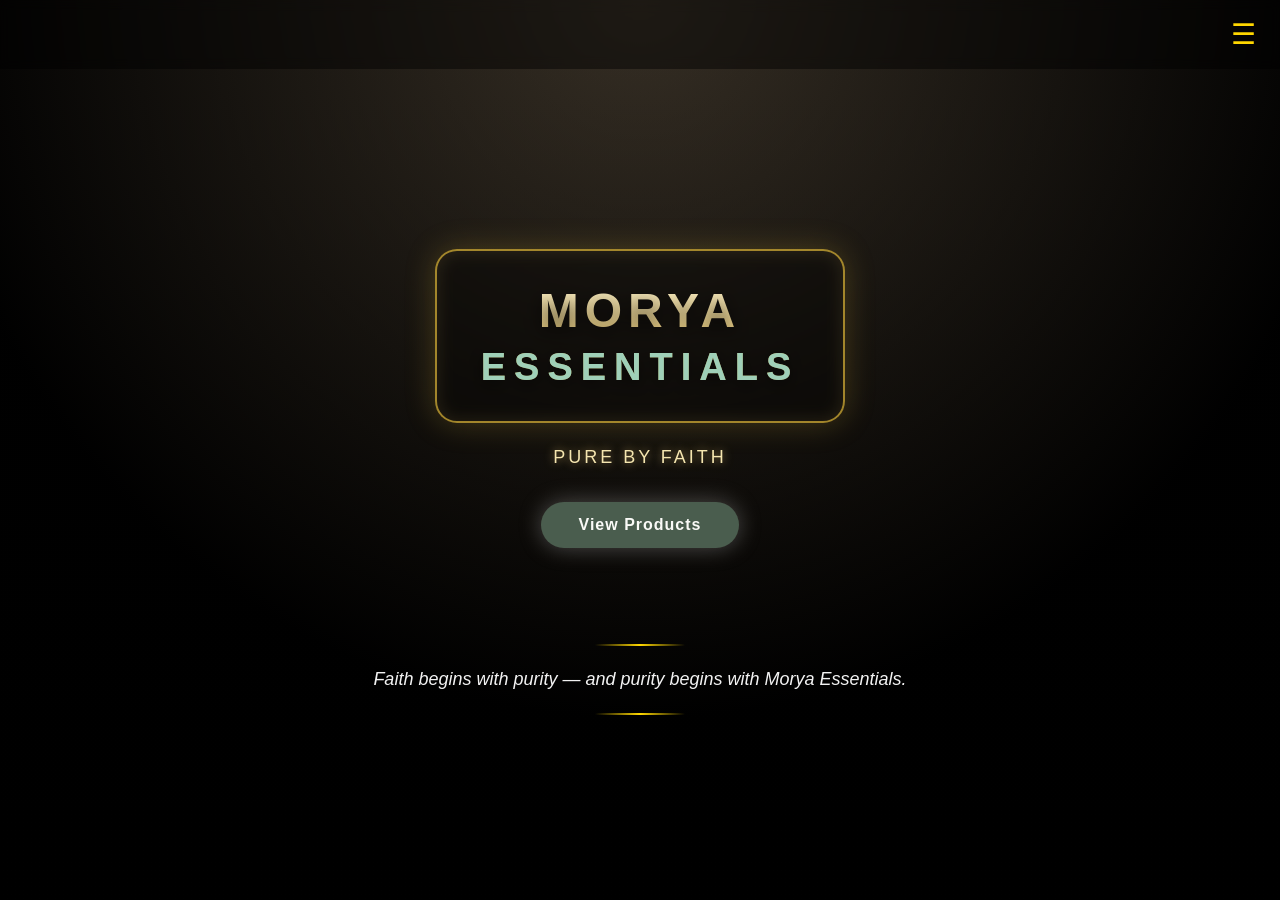
==== commit f3665104: "Update index.html" ====
--- a/index.html
+++ b/index.html
@@ -18,47 +18,54 @@
   background:#000;
   color:#fff;
 }
-  /* ===================== */
-/* PAGE HEIGHT & GAP FIX */
-/* ===================== */
-
-/* Header ko compact banane ke liye */
+/* =============================== */
+/* FINAL MOBILE SPACE COMPRESSION */
+/* =============================== */
+
+/* Header ko exact screen-fit */
 header{
-  min-height:auto;
-  padding-top:140px;
-  padding-bottom:60px;
-}
-
-/* Brand box aur tagline ke beech gap kam */
+  min-height:calc(100vh - 70px);
+  padding-top:110px !important;
+  padding-bottom:40px !important;
+  justify-content:flex-start;
+}
+
+/* Brand box ko thoda upar lao */
 .brand-frame{
-  margin-bottom:14px;
-}
-
-/* Button ke neeche extra space kam */
+  margin-top:10px;
+}
+
+/* Tagline gap kam */
+.tagline{
+  margin-top:14px;
+}
+
+/* Button ke niche zyada gap hatao */
 .btn{
-  margin-bottom:30px;
-}
-
-/* Quote section compact */
+  margin-top:22px;
+}
+
+/* Quote ko bilkul paas lao */
 .faith-quote{
-  margin-top:40px;
-}
-
-/* Divider spacing kam */
+  margin-top:28px;
+}
+
+/* Divider ka space kam */
 .divider{
-  margin:12px auto;
-}
-
-/* Mobile specific tight layout */
-@media (max-width:768px){
+  margin:10px auto;
+}
+
+/* Quote text compact */
+.quote-en{
+  font-size:16px;
+  line-height:1.6;
+}
+
+/* Mobile extra tight */
+@media (max-width:480px){
   header{
-    padding-top:130px;
-    padding-bottom:50px;
-  }
-
-  .quote-en{
-    font-size:16px;
-    line-height:1.6;
+    padding-top:100px !important;
+    padding-bottom:30px !important;
   }
 }
 
